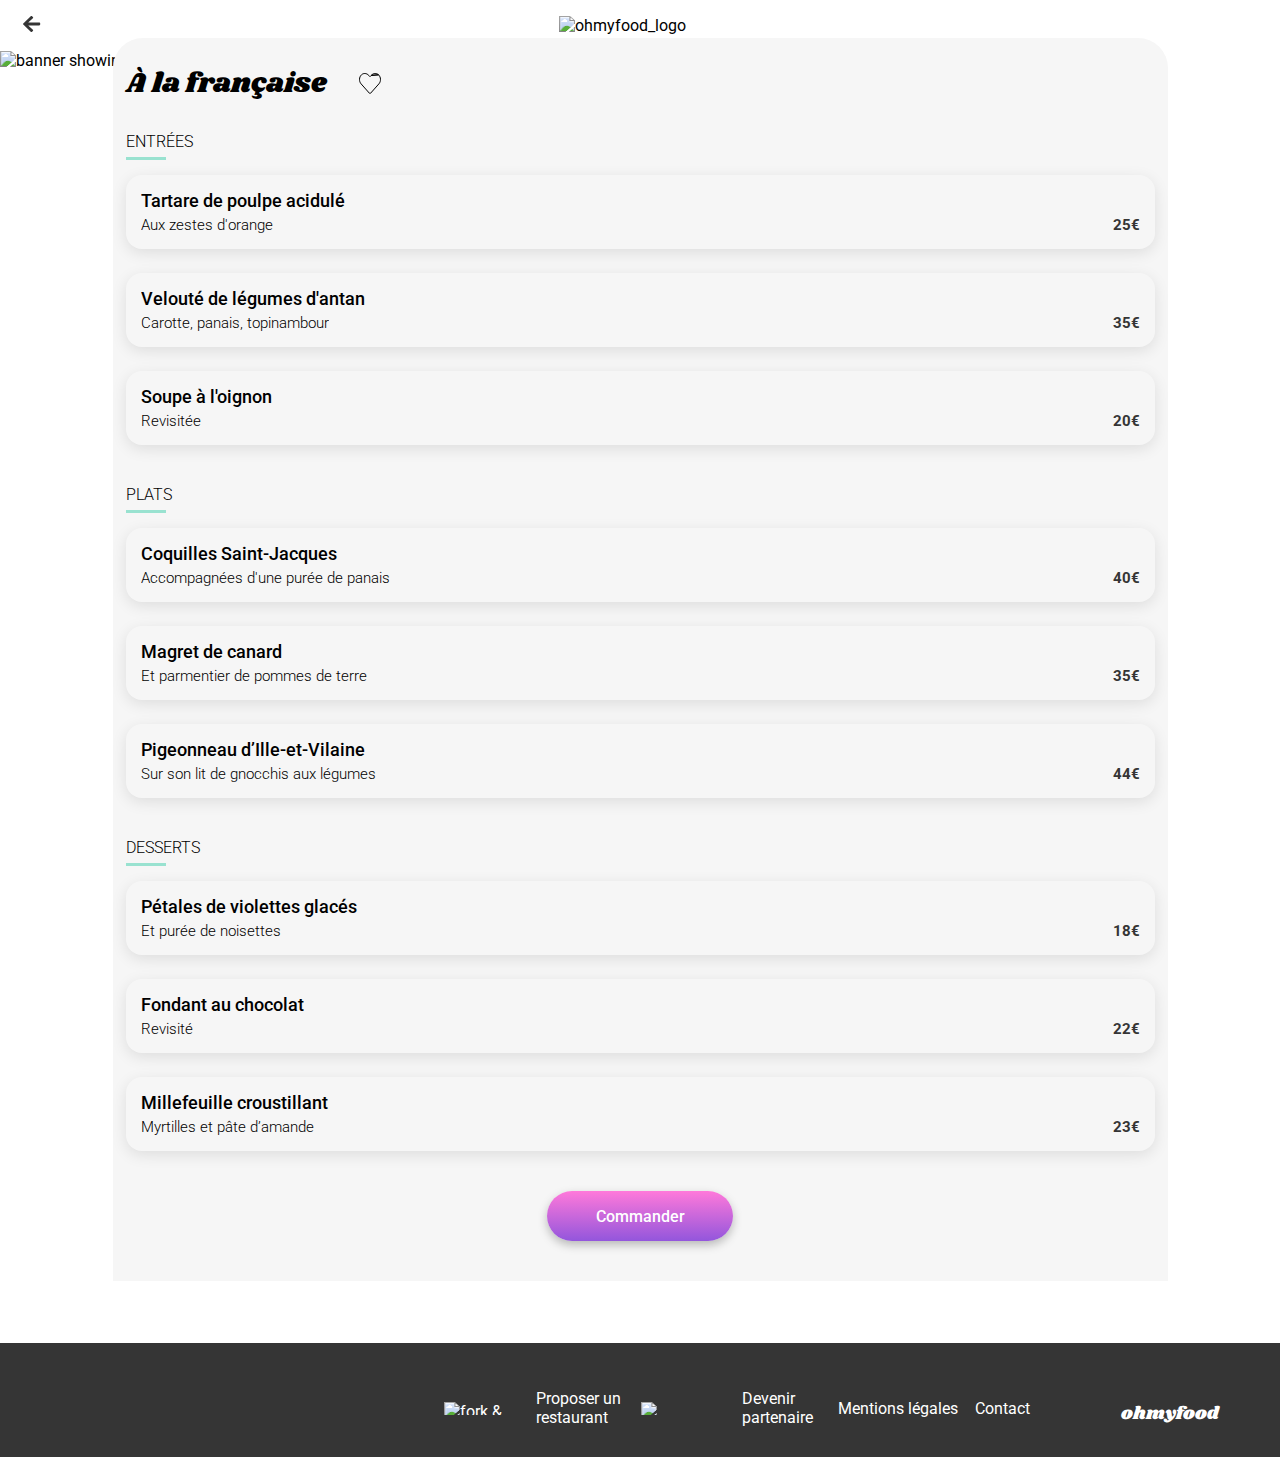
==== restaurants/a_la_francaise.html @ 8658f258 "animations on page landing done" ====
<!DOCTYPE html>
<html lang="en">
  <head>
    <meta charset="UTF-8" />
    <meta name="viewport" content="width=device-width, initial-scale=1.0" />
    <link rel="stylesheet" href="../SASS/restaurants.css" />
    <title>À la française</title>
  </head>
  <body>
    <div class="main-container">
      <!-- HEADER -->
      <header>
        <!-- navbar -->
        <div class="navbar">
          <a href="../index.html" class="navbar__returnBtn"
            ><img
              src="../assets/icon/returnArrow.svg"
              alt="return to homepage icon"
          /></a>
          <div id="acceuil" class="navbar__logo">
            <img src="../assets/images/logo/ohmyfood.png" alt="ohmyfood_logo" />
          </div>
        </div>

        <!-- end navbar -->
        <div class="banner">
          <img
            src="../assets/images/restaurants/toa-heftiba-DQKerTsQwi0-unsplash.jpg"
            alt="banner showing a plate from the restaurant 'À la française'"
          />
        </div>
      </header>
      <!-- end HEADER -->

      <!-- MAIN -->
      <main>
        <div class="carte__container">
          <div class="carte__container--title">
            <h1>À la française</h1>
            <!-- heart icon -->
            <button class="heart-btn">
              <svg
                width="22"
                height="21"
                viewBox="0 0 22 21"
                fill="none"
                xmlns="http://www.w3.org/2000/svg"
              >
                <path
                  d="M12.2208 2.40551L12.2206 2.40576L11.3741 3.35732L11.0005 3.77727L10.627 3.35732L9.78047 2.40576L9.77992 2.40514C7.78271 0.152585 4.59762 -0.169649 2.47664 1.80201C-0.0175439 4.1245 -0.15494 8.32357 2.0848 10.8495L10.399 20.2148C10.399 20.2149 10.399 20.2149 10.3991 20.2149C10.7372 20.5955 11.2595 20.5955 11.5977 20.2149C11.5977 20.2149 11.5978 20.2149 11.5978 20.2148L19.9122 10.8493L19.9123 10.8492C22.1559 8.32335 22.0186 4.12461 19.5245 1.80213L12.2208 2.40551ZM12.2208 2.40551C14.2226 0.15233 17.4035 -0.169452 19.5243 1.80187L12.2208 2.40551Z"
                  stroke="#101010"
                />
                <linearGradient id="my-gradient" x2="1" y2="1">
                  <stop offset="0%" stop-color="rgba(147, 86, 220, 1)" />
                  <stop offset="100%" stop-color="rgba(255, 121, 218, 1)" />
                </linearGradient>
              </svg>
            </button>
          </div>

          <!-- Entrées -->
          <div class="carte__container--menus carte__container--menus--1">
            <h5>Entrées</h5>
            <!-- entrée 1 -->
            <div class="menu">
              <div class="menu__container">
                <h4>Tartare de poulpe acidulé</h4>
                <div class="menu__description">
                  <p class="menu__description--txt">Aux zestes d'orange</p>
                  <p class="menu__description--price">25€</p>
                </div>
              </div>
              <div class="menu__checkmark">
                <img src="../assets/icon/Check.svg" alt="green checkmark" />
              </div>
            </div>
            <!-- entrée 2 -->
            <div class="menu">
              <div class="menu__container">
                <h4>Velouté de légumes d'antan</h4>
                <div class="menu__description">
                  <p class="menu__description--txt">
                    Carotte, panais, topinambour
                  </p>
                  <p class="menu__description--price">35€</p>
                </div>
              </div>
              <div class="menu__checkmark">
                <img src="../assets/icon/Check.svg" alt="green checkmark" />
              </div>
            </div>
            <!-- entrée 3 -->
            <div class="menu">
              <div class="menu__container">
                <h4>Soupe à l'oignon</h4>
                <div class="menu__description">
                  <p class="menu__description--txt">Revisitée</p>
                  <p class="menu__description--price">20€</p>
                </div>
              </div>
              <div class="menu__checkmark">
                <img src="../assets/icon/Check.svg" alt="green checkmark" />
              </div>
            </div>
          </div>

          <!-- Plats -->
          <div class="carte__container--menus carte__container--menus--2">
            <h5>Plats</h5>
            <!-- plats 1 -->
            <div class="menu">
              <div class="menu__container">
                <h4>Coquilles Saint-Jacques</h4>
                <div class="menu__description">
                  <p class="menu__description--txt">
                    Accompagnées d'une purée de panais
                  </p>
                  <p class="menu__description--price">40€</p>
                </div>
              </div>
              <div class="menu__checkmark">
                <img src="../assets/icon/Check.svg" alt="green checkmark" />
              </div>
            </div>
            <!-- plats 2 -->
            <div class="menu">
              <div class="menu__container">
                <h4>Magret de canard</h4>
                <div class="menu__description">
                  <p class="menu__description--txt">
                    Et parmentier de pommes de terre
                  </p>
                  <p class="menu__description--price">35€</p>
                </div>
              </div>
              <div class="menu__checkmark">
                <img src="../assets/icon/Check.svg" alt="green checkmark" />
              </div>
            </div>
            <!-- plats 3 -->
            <div class="menu">
              <div class="menu__container">
                <h4>Pigeonneau d’Ille-et-Vilaine</h4>
                <div class="menu__description">
                  <p class="menu__description--txt">
                    Sur son lit de gnocchis aux légumes
                  </p>
                  <p class="menu__description--price">44€</p>
                </div>
              </div>
              <div class="menu__checkmark">
                <img src="../assets/icon/Check.svg" alt="green checkmark" />
              </div>
            </div>
          </div>

          <!-- Desserts -->
          <div class="carte__container--menus carte__container--menus--3">
            <h5>Desserts</h5>
            <!-- dessert 1 -->
            <div class="menu">
              <div class="menu__container">
                <h4>Pétales de violettes glacés</h4>
                <div class="menu__description">
                  <p class="menu__description--txt">Et purée de noisettes</p>
                  <p class="menu__description--price">18€</p>
                </div>
              </div>
              <div class="menu__checkmark">
                <img src="../assets/icon/Check.svg" alt="green checkmark" />
              </div>
            </div>
            <!-- dessert 2 -->
            <div class="menu">
              <div class="menu__container">
                <h4>Fondant au chocolat</h4>
                <div class="menu__description">
                  <p class="menu__description--txt">Revisité</p>
                  <p class="menu__description--price">22€</p>
                </div>
              </div>
              <div class="menu__checkmark">
                <img src="../assets/icon/Check.svg" alt="green checkmark" />
              </div>
            </div>
            <!-- dessert 3 -->
            <div class="menu">
              <div class="menu__container">
                <h4>Millefeuille croustillant</h4>
                <div class="menu__description">
                  <p class="menu__description--txt">
                    Myrtilles et pâte d’amande
                  </p>
                  <p class="menu__description--price">23€</p>
                </div>
              </div>
              <div class="menu__checkmark">
                <img src="../assets/icon/Check.svg" alt="green checkmark" />
              </div>
            </div>
          </div>

          <button class="carte__container--btn btn--main">Commander</button>
        </div>
      </main>
      <!-- end MAIN -->

      <!-- FOOTER -->
      <footer>
        <a href="#acceuil"><h1>ohmyfood</h1></a>
        <div class="footer__menu">
          <a href="#"
            ><img src="../assets/icon/couverts.svg" alt="fork & knife icon" />
            <p>Proposer un restaurant</p></a
          >
          <a href="#"
            ><img src="../assets/icon/handshake.svg" alt="handshake icon" />
            <p>Devenir partenaire</p></a
          >
          <a href="#">Mentions légales</a>
          <a href="#">Contact</a>
        </div>
      </footer>
      <!-- end FOOTER -->
    </div>
  </body>
</html>
---- SASS/restaurants.css ----
@import url("https://fonts.googleapis.com/css2?family=Roboto:ital,wght@0,100;0,300;0,400;0,500;0,700;0,900;1,100;1,300;1,400;1,500;1,700;1,900&display=swap");
@import url("https://fonts.googleapis.com/css2?family=Shrikhand&display=swap");
* {
  box-sizing: border-box;
  margin: 0;
  padding: 0;
}

html {
  scroll-behavior: smooth;
}

body {
  font-family: "Roboto", sans-serif;
  display: flex;
  justify-content: center;
}
body .main-container {
  width: 100%;
  max-width: 1440px;
}

h1 {
  font-size: 28px;
  font-family: "Shrikhand", serif;
  font-weight: 400;
  font-style: normal;
}

h2 {
  font-size: 24px;
  font-weight: 700;
}

h3 {
  font-size: 18px;
  font-weight: 700;
}

h4 {
  font-size: 18px;
  font-weight: 500;
}

h5 {
  font-size: 16px;
  font-weight: 300;
}

.btn--main {
  background: linear-gradient(0deg, rgb(147, 86, 220) 0%, rgb(255, 121, 218) 100%);
  box-shadow: 0px 4px 10px rgba(0, 0, 0, 0.25);
  position: relative;
  border: none;
  color: white;
  font-family: "Roboto", sans-serif;
  font-size: 16px;
  font-weight: 500;
  border-radius: 25px;
  padding: 13px 16px;
  cursor: pointer;
  transition: box-shadow 0.3s 100ms ease-out;
  z-index: 1;
}
.btn--main:hover {
  box-shadow: 0px 4px 15px rgba(0, 0, 0, 0.35);
}
.btn--main:hover::after {
  opacity: 0.15;
}
.btn--main::after {
  content: "";
  position: absolute;
  top: 0;
  right: 0;
  bottom: 0;
  left: 0;
  border-radius: 25px;
  background-color: white;
  opacity: 0;
  transition: opacity 300ms ease-in-out;
  z-index: -1;
}

.btn--secondary {
  position: absolute;
  width: 80px;
  right: 5%;
  top: 5%;
  border: none;
  color: #008766;
  font-size: 14px;
  padding: 7px 9px;
  border-radius: 2px;
  box-shadow: 0px 4px 4px rgba(0, 0, 0, 0.15);
  cursor: pointer;
  z-index: 0;
  transition: transform 0.4s ease-in-out;
}
.btn--secondary::after {
  content: "";
  z-index: -1;
  position: absolute;
  width: 100%;
  height: 100%;
  background-color: #99e2d0;
  left: 0;
  top: 0;
  border-radius: 2px;
}
.btn--secondary::before {
  content: "";
  background-color: #31b493;
  position: absolute;
  top: -2px;
  left: -2px;
  z-index: -1;
  width: calc(100% + 4px);
  height: calc(100% + 4px);
  filter: blur(8px);
  transition: opacity 0.3s ease-in-out;
  border-radius: 2px;
  opacity: 0;
}
.btn--secondary:hover {
  transform: scale(1.1);
}
.btn--secondary:hover::before {
  opacity: 1;
}

.heart-btn {
  border: none;
  background-color: rgba(255, 255, 255, 0);
  height: 21px;
  align-self: center;
}
.heart-btn svg {
  cursor: pointer;
}
.heart-btn svg path {
  fill: transparent;
  stroke: rgb(0, 0, 0);
  animation: emptyHeartIcon 0.3s ease-in-out forwards;
}
.heart-btn:hover svg path {
  fill: url(#my-gradient) #9356dc;
  stroke: transparent;
  animation: fillHeartIcon 0.3s ease-in-out forwards;
}

@keyframes fillHeartIcon {
  0% {
    fill: transparent;
    stroke: black;
  }
  25% {
    stroke: rgba(0, 0, 0, 0.75);
  }
  50% {
    stroke: rgba(0, 0, 0, 0.5);
  }
  75% {
    stroke: rgba(0, 0, 0, 0.25);
  }
  85% {
    stroke: rgba(0, 0, 0, 0.1);
  }
  100% {
    fill: url(#my-gradient) #9356dc;
    stroke: transparent;
  }
}
@keyframes emptyHeartIcon {
  0% {
    fill: url(#my-gradient) #9356dc;
    stroke: transparent;
  }
  25% {
    stroke: rgba(0, 0, 0, 0.1);
  }
  50% {
    stroke: rgba(0, 0, 0, 0.25);
  }
  75% {
    stroke: rgba(0, 0, 0, 0.5);
  }
  85% {
    stroke: rgba(0, 0, 0, 0.75);
  }
  100% {
    fill: transparent;
    stroke: black;
  }
}
.navbar {
  position: relative;
}
.navbar__returnBtn {
  position: absolute;
  top: 50%;
  transform: translateY(-50%) scale(1);
  left: 23px;
  text-align: center;
  transition: transform 0.3s ease-in-out;
}
.navbar__returnBtn:hover {
  transform: translateY(-50%) scale(1.2);
}
.navbar__logo {
  display: flex;
  justify-content: center;
  padding: 16px 0px;
}
.navbar__logo img {
  width: 162px;
}

.banner img {
  width: 100%;
  height: 275px;
  object-fit: cover;
}

main {
  max-width: 1055px;
  margin: 0 auto;
}

.carte__container {
  display: flex;
  flex-direction: column;
  gap: 40px;
  background-color: #f6f6f6;
  padding: 13px 13px 0px 13px;
  transform: translateY(-32px);
  border-top-left-radius: 30px;
  border-top-right-radius: 30px;
}
.carte__container--title {
  display: flex;
  gap: 2em;
  transform: translateY(12px);
}
.carte__container--menus {
  display: flex;
  flex-direction: column;
  gap: 12px;
  animation: fadeIn 800ms backwards;
}
.carte__container--menus h5 {
  display: inline;
  position: relative;
  text-transform: uppercase;
  cursor: pointer;
  align-self: flex-start;
}
.carte__container--menus h5:hover::after {
  transform: scaleX(200%);
  transform-origin: left;
  border-bottom: 3px solid #008766;
  transition: transform 0.3s ease-in-out;
}
.carte__container--menus h5::after {
  content: "";
  position: absolute;
  border-bottom: 3px solid #99e2d0;
  bottom: -9px;
  left: 0;
  width: 40px;
  height: 12px;
  transform: scaleX(100%);
  transform-origin: left;
  transition: transform 0.3s ease-in-out;
}
.carte__container--menus .menu {
  display: flex;
  justify-content: space-between;
  border-radius: 16px;
  margin-top: 12px;
  box-shadow: 0px 4px 15px rgba(0, 0, 0, 0.1);
  cursor: pointer;
}
.carte__container--menus .menu__container {
  width: 80%;
  padding: 15px;
  flex: 1 1 0%;
}
.carte__container--menus .menu__container h4 {
  text-overflow: ellipsis;
  overflow: hidden;
  white-space: nowrap;
}
.carte__container--menus .menu__container .menu__description {
  display: flex;
  justify-content: space-between;
  margin-top: 5px;
}
.carte__container--menus .menu__container .menu__description--txt {
  font-size: 15px;
  font-weight: 300;
  text-overflow: ellipsis;
  overflow: hidden;
  white-space: nowrap;
}
.carte__container--menus .menu__container .menu__description--price {
  font-size: 15px;
  font-weight: 700;
  color: #353535;
  margin-left: 10px;
}
.carte__container--menus .menu__checkmark {
  display: flex;
  align-items: center;
  justify-content: center;
  width: 0px;
  background-color: #99e2d0;
  border-top-right-radius: 16px;
  border-bottom-right-radius: 16px;
  transition: all 0.3s ease-in-out;
}
.carte__container--menus .menu__checkmark img {
  display: none;
}
.carte__container--menus .menu:hover > .menu__checkmark {
  border-top-right-radius: 16px;
  border-bottom-right-radius: 16px;
  width: 60px;
}
.carte__container--menus .menu:hover > .menu__checkmark img {
  display: block;
}
.carte__container--menus--1 {
  animation-delay: 266.6666666667ms;
}
.carte__container--menus--2 {
  animation-delay: 533.3333333333ms;
}
.carte__container--menus--3 {
  animation-delay: 800ms;
}
.carte__container--btn {
  width: 186px;
  height: 50px;
  align-self: center;
  margin-bottom: 40px;
}

@keyframes fadeIn {
  from {
    opacity: 0;
  }
  to {
    opacity: 1;
  }
}
footer {
  padding: 25px;
  background-color: #353535;
}
footer a {
  text-decoration: none;
}
footer a h1 {
  color: white;
  margin-bottom: 20px;
  cursor: pointer;
  transition: transform 150ms ease-out;
}
footer a h1:hover {
  transform: translateX(2%);
}
footer a:hover {
  transform: translateX(2%);
}
footer .footer__menu {
  display: flex;
  flex-direction: column;
  gap: 7px;
}
footer .footer__menu a {
  color: white;
  display: flex;
  gap: 12px;
  text-decoration: none;
  transition: all 150ms ease-out;
}
footer .footer__menu a:hover {
  opacity: 0.5;
}

@media (min-width: 1024px) {
  footer {
    margin-top: 30px;
    display: flex;
    justify-content: flex-end;
    align-items: flex-end;
    gap: 16px;
    padding: 30px 25px;
    height: 114px;
  }
  footer a {
    order: 2;
    transition: transform 150ms ease-out;
  }
  footer a h1 {
    font-size: 18px;
    margin: 0;
    margin-right: 2em;
  }
  footer a:hover {
    transform: scale(0.95);
  }
  footer .footer__menu {
    order: 1;
    flex-direction: row;
    gap: 7px;
  }
  footer .footer__menu a {
    align-items: center;
  }
  footer .footer__menu a img {
    height: 13px;
  }
  footer .footer__menu a:nth-child(-n+2) {
    width: 190px;
  }
  footer .footer__menu a:nth-child(n+3) {
    width: 130px;
  }
}

/*# sourceMappingURL=restaurants.css.map */
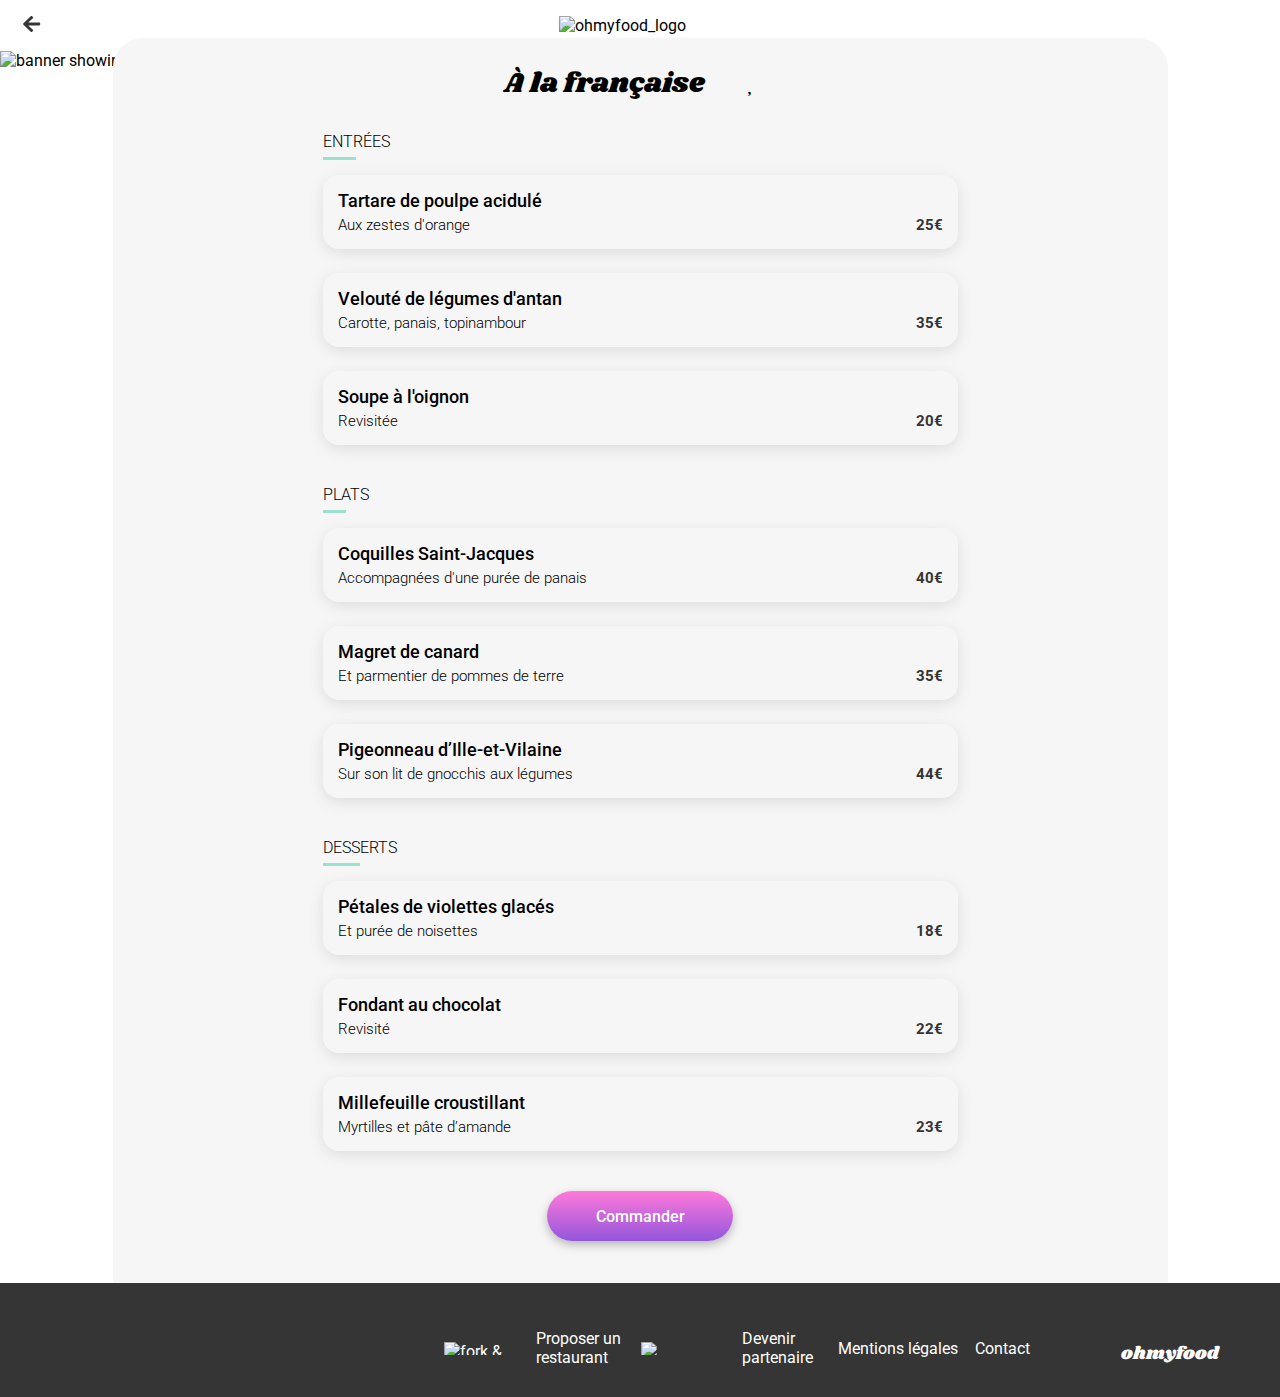
==== commit 6f62bd61: "final version updated" ====
--- a/restaurants/a_la_francaise.html
+++ b/restaurants/a_la_francaise.html
@@ -38,24 +38,7 @@
           <div class="carte__container--title">
             <h1>À la française</h1>
             <!-- heart icon -->
-            <button class="heart-btn">
-              <svg
-                width="22"
-                height="21"
-                viewBox="0 0 22 21"
-                fill="none"
-                xmlns="http://www.w3.org/2000/svg"
-              >
-                <path
-                  d="M12.2208 2.40551L12.2206 2.40576L11.3741 3.35732L11.0005 3.77727L10.627 3.35732L9.78047 2.40576L9.77992 2.40514C7.78271 0.152585 4.59762 -0.169649 2.47664 1.80201C-0.0175439 4.1245 -0.15494 8.32357 2.0848 10.8495L10.399 20.2148C10.399 20.2149 10.399 20.2149 10.3991 20.2149C10.7372 20.5955 11.2595 20.5955 11.5977 20.2149C11.5977 20.2149 11.5978 20.2149 11.5978 20.2148L19.9122 10.8493L19.9123 10.8492C22.1559 8.32335 22.0186 4.12461 19.5245 1.80213L12.2208 2.40551ZM12.2208 2.40551C14.2226 0.15233 17.4035 -0.169452 19.5243 1.80187L12.2208 2.40551Z"
-                  stroke="#101010"
-                />
-                <linearGradient id="my-gradient" x2="1" y2="1">
-                  <stop offset="0%" stop-color="rgba(147, 86, 220, 1)" />
-                  <stop offset="100%" stop-color="rgba(255, 121, 218, 1)" />
-                </linearGradient>
-              </svg>
-            </button>
+            <button class="heart-btn"></button>
           </div>
 
           <!-- Entrées -->
@@ -218,10 +201,14 @@
             <p>Devenir partenaire</p></a
           >
           <a href="#">Mentions légales</a>
-          <a href="#">Contact</a>
+          <a href="mailto:exemple@gmail.com" target="_blank">Contact</a>
         </div>
       </footer>
       <!-- end FOOTER -->
     </div>
+    <script
+      src="https://kit.fontawesome.com/7c4ffb37d1.js"
+      crossorigin="anonymous"
+    ></script>
   </body>
 </html>
--- a/SASS/restaurants.css
+++ b/SASS/restaurants.css
@@ -52,6 +52,7 @@
   box-shadow: 0px 4px 10px rgba(0, 0, 0, 0.25);
   position: relative;
   border: none;
+  text-decoration: none;
   color: white;
   font-family: "Roboto", sans-serif;
   font-size: 16px;
@@ -130,23 +131,39 @@
 }
 
 .heart-btn {
+  margin-right: 10px;
+  width: 1.875rem;
+  height: 1.875rem;
   border: none;
-  background-color: rgba(255, 255, 255, 0);
-  height: 21px;
-  align-self: center;
-}
-.heart-btn svg {
-  cursor: pointer;
-}
-.heart-btn svg path {
-  fill: transparent;
-  stroke: rgb(0, 0, 0);
-  animation: emptyHeartIcon 0.3s ease-in-out forwards;
-}
-.heart-btn:hover svg path {
-  fill: url(#my-gradient) #9356dc;
-  stroke: transparent;
-  animation: fillHeartIcon 0.3s ease-in-out forwards;
+  display: flex;
+  justify-content: center;
+  align-items: center;
+  background: transparent;
+}
+.heart-btn::before {
+  content: "\f004";
+  font-family: "Font Awesome 5 Free";
+  position: absolute;
+  transition: all 0.8s ease-in-out;
+  font-size: x-large;
+}
+.heart-btn::after {
+  content: "\f004";
+  font-family: "Font Awesome 5 Free";
+  position: absolute;
+  transition: all 0.3s ease-in-out;
+  background: linear-gradient(to bottom, #ff79da, #9356dc 80%);
+  background-clip: text;
+  -webkit-background-clip: text;
+  -webkit-text-fill-color: transparent;
+  color: transparent;
+  opacity: 0;
+  font-weight: 600;
+  font-size: x-large;
+  cursor: pointer;
+}
+.heart-btn:hover::after {
+  opacity: 1;
 }
 
 @keyframes fillHeartIcon {
@@ -191,6 +208,80 @@
   100% {
     fill: transparent;
     stroke: black;
+  }
+}
+footer {
+  padding: 25px;
+  background-color: #353535;
+}
+footer a {
+  text-decoration: none;
+}
+footer a h1 {
+  color: white;
+  margin-bottom: 20px;
+  cursor: pointer;
+  transition: transform 150ms ease-out;
+}
+footer a h1:hover {
+  transform: translateX(2%);
+}
+footer a:hover {
+  transform: translateX(2%);
+}
+footer .footer__menu {
+  display: flex;
+  flex-direction: column;
+  gap: 7px;
+}
+footer .footer__menu a {
+  color: white;
+  display: flex;
+  gap: 12px;
+  text-decoration: none;
+  transition: all 150ms ease-out;
+}
+footer .footer__menu a:hover {
+  opacity: 0.5;
+}
+
+@media (min-width: 1024px) {
+  footer {
+    display: flex;
+    justify-content: flex-end;
+    align-items: flex-end;
+    gap: 16px;
+    padding: 30px 25px;
+    height: 114px;
+  }
+  footer a {
+    order: 2;
+    transition: transform 150ms ease-out;
+  }
+  footer a h1 {
+    font-size: 18px;
+    margin: 0;
+    margin-right: 2em;
+  }
+  footer a:hover {
+    transform: scale(0.95);
+  }
+  footer .footer__menu {
+    order: 1;
+    flex-direction: row;
+    gap: 7px;
+  }
+  footer .footer__menu a {
+    align-items: center;
+  }
+  footer .footer__menu a img {
+    height: 13px;
+  }
+  footer .footer__menu a:nth-child(-n+2) {
+    width: 190px;
+  }
+  footer .footer__menu a:nth-child(n+3) {
+    width: 130px;
   }
 }
 .navbar {
@@ -225,20 +316,25 @@
 main {
   max-width: 1055px;
   margin: 0 auto;
+  border-top-left-radius: 30px;
+  border-top-right-radius: 30px;
+  background-color: #f6f6f6;
 }
 
 .carte__container {
   display: flex;
   flex-direction: column;
   gap: 40px;
-  background-color: #f6f6f6;
   padding: 13px 13px 0px 13px;
   transform: translateY(-32px);
   border-top-left-radius: 30px;
   border-top-right-radius: 30px;
+  background-color: #f6f6f6;
 }
 .carte__container--title {
   display: flex;
+  align-items: center;
+  justify-content: space-between;
   gap: 2em;
   transform: translateY(12px);
 }
@@ -256,7 +352,7 @@
   align-self: flex-start;
 }
 .carte__container--menus h5:hover::after {
-  transform: scaleX(200%);
+  transform: scaleX(2);
   transform-origin: left;
   border-bottom: 3px solid #008766;
   transition: transform 0.3s ease-in-out;
@@ -267,9 +363,9 @@
   border-bottom: 3px solid #99e2d0;
   bottom: -9px;
   left: 0;
-  width: 40px;
+  width: 50%;
   height: 12px;
-  transform: scaleX(100%);
+  transform: scaleX(1);
   transform-origin: left;
   transition: transform 0.3s ease-in-out;
 }
@@ -313,18 +409,17 @@
   display: flex;
   align-items: center;
   justify-content: center;
-  width: 0px;
+  width: 0;
   background-color: #99e2d0;
   border-top-right-radius: 16px;
   border-bottom-right-radius: 16px;
   transition: all 0.3s ease-in-out;
+  transform-origin: right;
 }
 .carte__container--menus .menu__checkmark img {
   display: none;
 }
 .carte__container--menus .menu:hover > .menu__checkmark {
-  border-top-right-radius: 16px;
-  border-bottom-right-radius: 16px;
   width: 60px;
 }
 .carte__container--menus .menu:hover > .menu__checkmark img {
@@ -343,7 +438,7 @@
   width: 186px;
   height: 50px;
   align-self: center;
-  margin-bottom: 40px;
+  margin-bottom: 10px;
 }
 
 @keyframes fadeIn {
@@ -354,79 +449,12 @@
     opacity: 1;
   }
 }
-footer {
-  padding: 25px;
-  background-color: #353535;
-}
-footer a {
-  text-decoration: none;
-}
-footer a h1 {
-  color: white;
-  margin-bottom: 20px;
-  cursor: pointer;
-  transition: transform 150ms ease-out;
-}
-footer a h1:hover {
-  transform: translateX(2%);
-}
-footer a:hover {
-  transform: translateX(2%);
-}
-footer .footer__menu {
-  display: flex;
-  flex-direction: column;
-  gap: 7px;
-}
-footer .footer__menu a {
-  color: white;
-  display: flex;
-  gap: 12px;
-  text-decoration: none;
-  transition: all 150ms ease-out;
-}
-footer .footer__menu a:hover {
-  opacity: 0.5;
-}
-
 @media (min-width: 1024px) {
-  footer {
-    margin-top: 30px;
-    display: flex;
-    justify-content: flex-end;
-    align-items: flex-end;
-    gap: 16px;
-    padding: 30px 25px;
-    height: 114px;
-  }
-  footer a {
-    order: 2;
-    transition: transform 150ms ease-out;
-  }
-  footer a h1 {
-    font-size: 18px;
-    margin: 0;
-    margin-right: 2em;
-  }
-  footer a:hover {
-    transform: scale(0.95);
-  }
-  footer .footer__menu {
-    order: 1;
-    flex-direction: row;
-    gap: 7px;
-  }
-  footer .footer__menu a {
-    align-items: center;
-  }
-  footer .footer__menu a img {
-    height: 13px;
-  }
-  footer .footer__menu a:nth-child(-n+2) {
-    width: 190px;
-  }
-  footer .footer__menu a:nth-child(n+3) {
-    width: 130px;
+  .carte__container {
+    padding: 13px 210px 0px 210px;
+  }
+  .carte__container--title {
+    justify-content: center;
   }
 }
 
